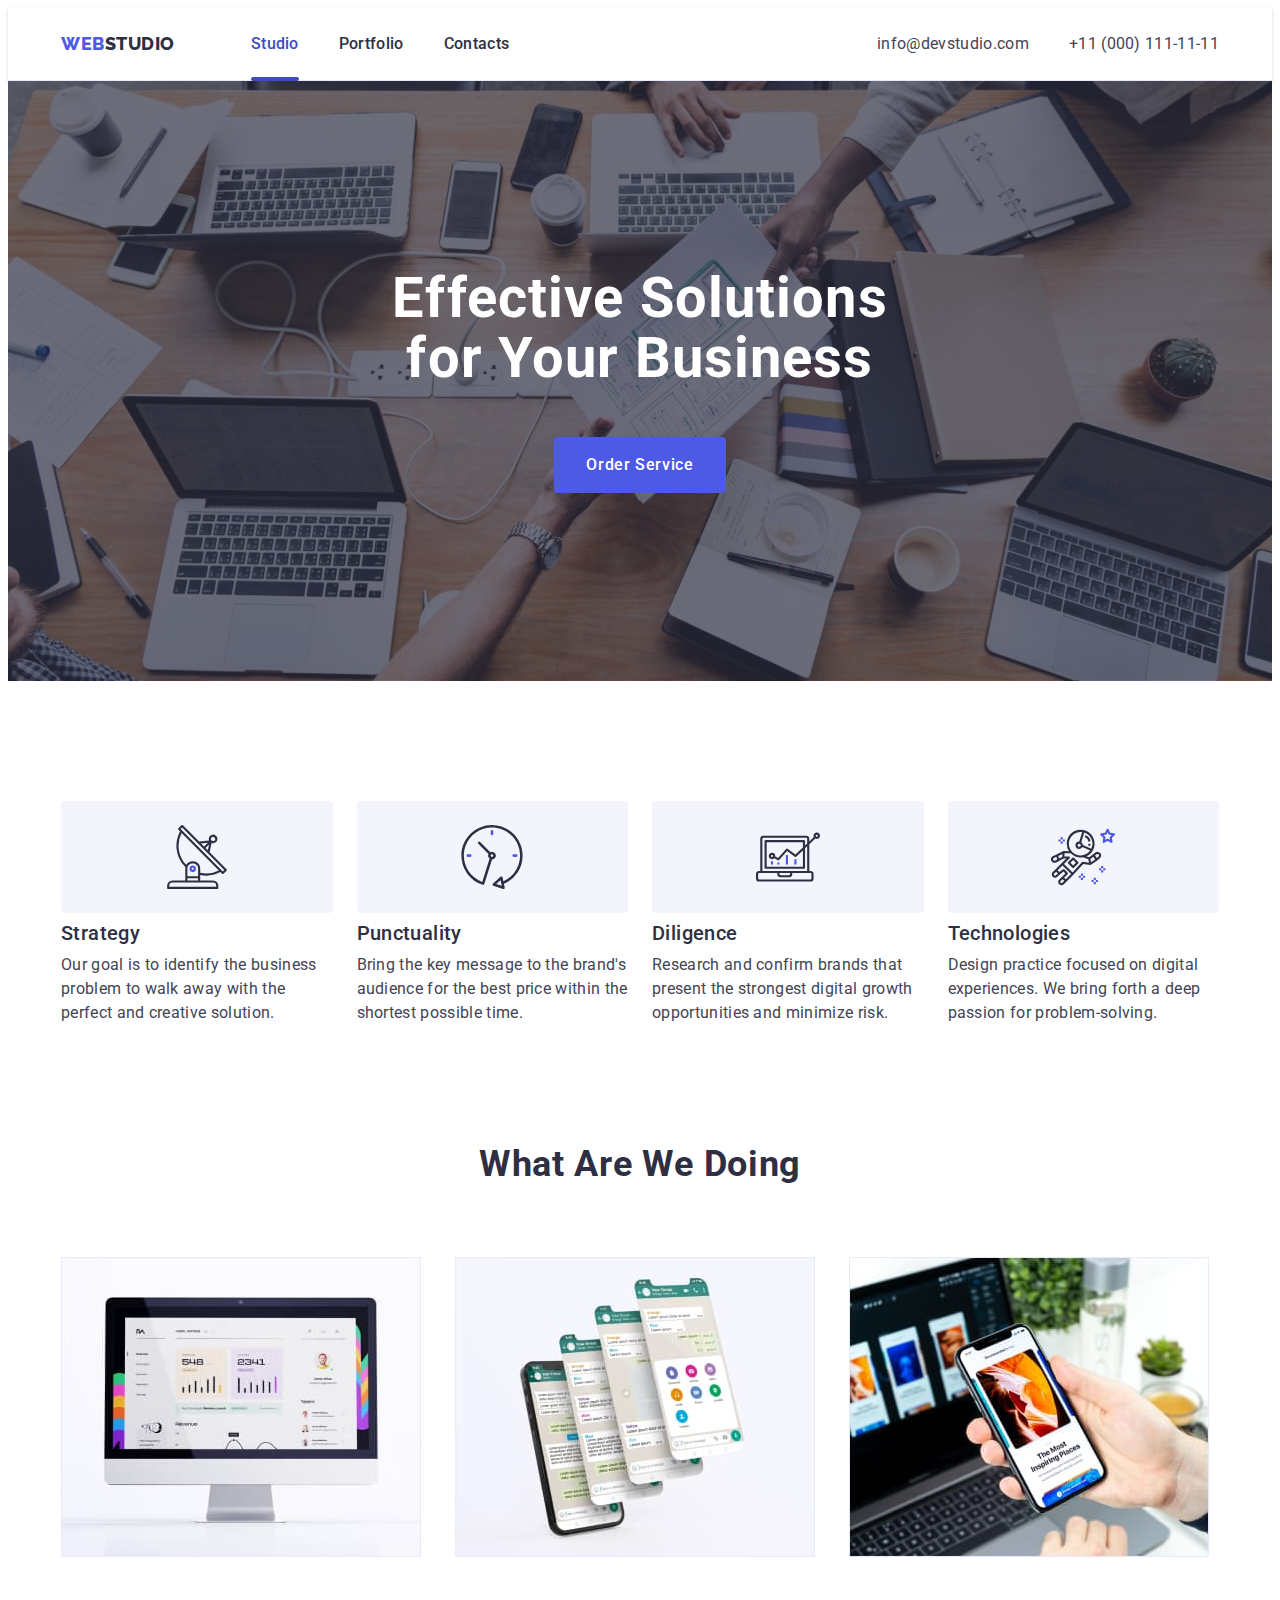
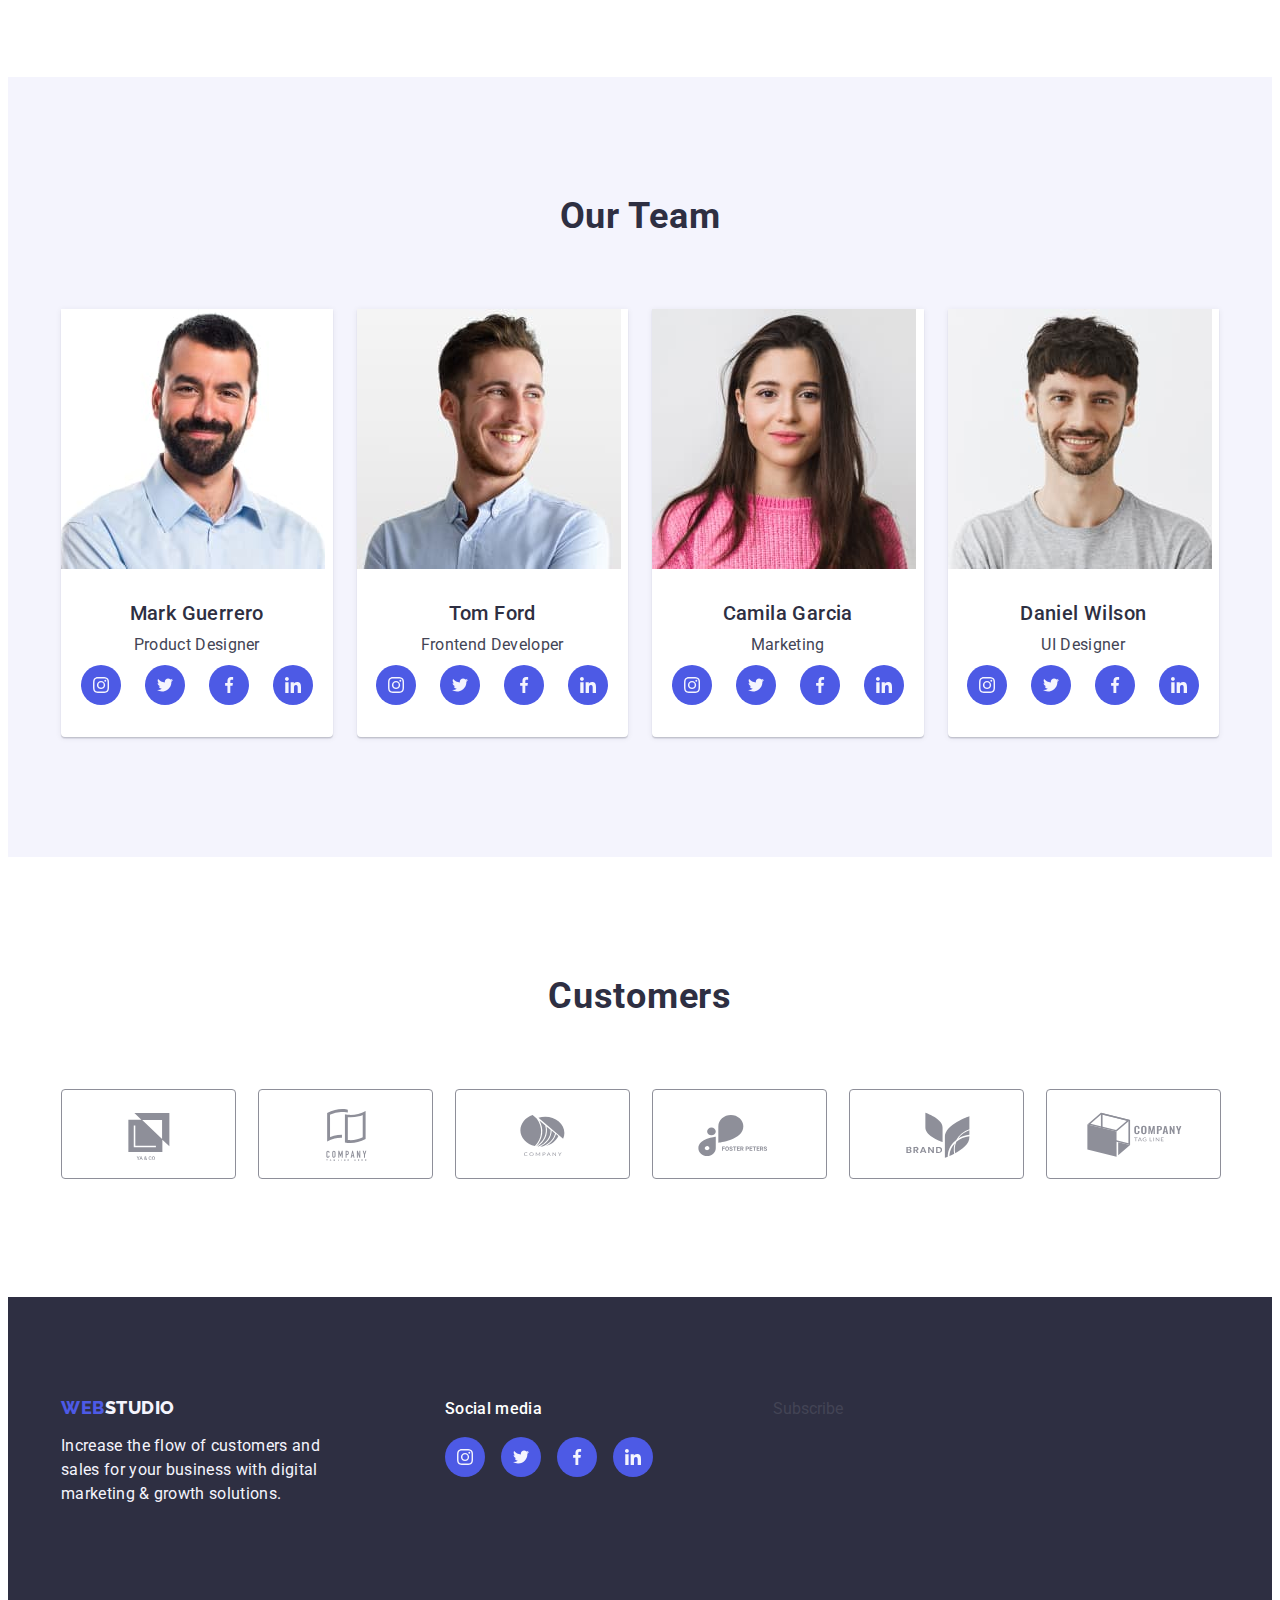
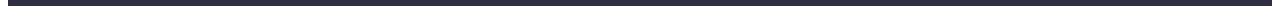
==== index.html @ 607061fa "change_modal" ====
<!DOCTYPE html>
<html lang="en">

<head>
    <meta charset="UTF-8" />
    <meta http-equiv="X-UA-Compatible" content="IE=edge" />
    <meta name="viewport" content="width=device-width, initial-scale=1.0" />
    <link rel="preconnect" href="https://fonts.googleapis.com" />
    <link rel="preconnect" href="https://fonts.gstatic.com" crossorigin />
    <link href="https://fonts.googleapis.com/css2?family=Raleway:wght@800&family=Roboto:wght@400;500;700&display=swap"
        rel="stylesheet" />

    <link rel="stylesheet" href="https://cdnjs.cloudflare.com/ajax/libs/modern-normalize/2.0.0/modern-normalize.min.css"
        integrity="sha512-4xo8blKMVCiXpTaLzQSLSw3KFOVPWhm/TRtuPVc4WG6kUgjH6J03IBuG7JZPkcWMxJ5huwaBpOpnwYElP/m6wg=="
        crossorigin="anonymous" referrerpolicy="no-referrer" />
    <link rel="stylesheet" href="./css/styles.css" />
    <title>WebStudio</title>
</head>

<body>
    <!--header-->
    <header class="header">
        <div class="container container-head">
            <nav class="container-nav">
                <a class="link logo_header " href="./index.html">Web<span class="logo-span">Studio</span></a>
                <ul class="list menu_header">
                    <li><a class="header-nav link current" href="./index.html">Studio</a></li>
                    <li>
                        <a class="header-nav link" href="./portfolio.html">Portfolio</a>
                    </li>
                    <li><a class="header-nav link" href="">Contacts</a></li>
                </ul>
            </nav>
            <address class="header-address">
                <ul class="list address-list">
                    <li>
                        <a class="header-address-link link" href="mailto:info@devstudio.com">info@devstudio.com
                        </a>
                    </li>
                    <li>
                        <a class="header-address-link link" href="tel:+110001111111">+11 (000) 111-11-11</a>
                    </li>
                </ul>
            </address>
        </div>
    </header>
    <main>
        <!--section1-->

        <section class="main">
            <div class="container">
                <h1 class="main-headline">
                    Effective Solutions for Your Business
                </h1>
                <button type="button" class="main-button" data-modal-open="">Order Service</button>
            </div>
        </section>
        <!--section2-->
        <section class="container-main">
            <div class="container">
                <h2 class="visually-hidden">Advantages</h2>
                <ul class="list">
                    <li class="main-item">
                        <div class="div_advantages">
                            <svg class="icon_advantages" width="64" height="64">
                                <use href="./images/icons.svg#icon-antenna"></use>
                            </svg>
                        </div>
                        <h3 class="main-name">Strategy</h3>
                        <p class="main-text">
                            Our goal is to identify the business problem to walk away with
                            the perfect and creative solution.
                        </p>

                    </li>
                    <li class="main-item">
                        <div class="div_advantages">
                            <svg class="icon_advantages" width="64" height="64">
                                <use href="./images/icons.svg#icon-clock"></use>
                            </svg>
                        </div>
                        <h3 class="main-name">Punctuality</h3>
                        <p class="main-text">
                            Bring the key message to the brand's audience for the best price
                            within the shortest possible time.
                        </p>

                    </li>
                    <li class="main-item">
                        <div class="div_advantages">
                            <svg class="icon_advantages" width="64" height="64">
                                <use href="./images/icons.svg#icon-diagram"></use>
                            </svg>
                        </div>
                        <h3 class="main-name">Diligence</h3>
                        <p class="main-text">
                            Research and confirm brands that present the strongest digital
                            growth opportunities and minimize risk.
                        </p>

                    </li>
                    <li class="main-item">
                        <div class="div_advantages">
                            <svg class="icon_advantages" width="64" height="64">
                                <use href="./images/icons.svg#icon-astronaut"></use>
                            </svg>
                        </div>
                        <h3 class="main-name">Technologies</h3>
                        <p class="main-text">
                            Design practice focused on digital experiences. We bring forth a
                            deep passion for problem-solving.
                        </p>

                    </li>
                </ul>
            </div>
        </section>
        <!--section3-->
        <section class="section-doing">
            <div class="container">
                <h2 class="section_name">What are we doing</h2>
                <ul class="list">
                    <li class="list-img">
                        <img src="./images/doing1.jpg" alt="monitor" width="360" />
                    </li>
                    <li class="list-img">
                        <img src="./images/doing2.jpg" alt="mobile" width="360" />
                    </li>
                    <li class="list-img">
                        <img src="./images/doing3.jpg" alt="mobilepc" width="360" />
                    </li>
                </ul>
            </div>
        </section>
        <!--section4-->
        <section class="our_team">
            <div class="container">
                <h2 class="section_name">Our Team</h2>

                <ul class="list">
                    <li class="our_team_card">
                        <img src="./images/our_team1.jpg" alt="product designer" width="264" />
                        <div class="our_team_soc">
                            <h3 class="our_team_name">Mark Guerrero</h3>
                            <p class="our_team_profession">Product Designer</p>
                            <ul class="list_soc">
                                <li class="li_soc">
                                    <a class="soc_a" href="">
                                        <svg class="icon_social" width="16" height="16">
                                            <use href="./images/icons.svg#icon-instagram"></use>
                                        </svg>
                                    </a>
                                </li>
                                <li class="li_soc">
                                    <a class="soc_a" href="">
                                        <svg class="icon_social" width="16" height="16">
                                            <use href="./images/icons.svg#icon-twitter"></use>
                                        </svg>
                                    </a>
                                </li>
                                <li class="li_soc">
                                    <a class="soc_a" href="">
                                        <svg class="icon_social" width="16" height="16">
                                            <use href="./images/icons.svg#icon-facebook"></use>
                                        </svg>
                                    </a>
                                </li>
                                <li class="li_soc">
                                    <a class="soc_a" href="">
                                        <svg class="icon_social" width="16" height="16">
                                            <use href="./images/icons.svg#icon-linkedin"></use>
                                        </svg>
                                    </a>
                                </li>
                            </ul>
                        </div>
                    </li>
                    <li class="our_team_card">
                        <img src="./images/our_team2.jpg" alt="frontend developer" width="264" />
                        <div class="our_team_soc">
                            <h3 class="our_team_name">Tom Ford</h3>
                            <p class="our_team_profession">Frontend Developer</p>
                            <ul class="list_soc">
                                <li class="li_soc">
                                    <a class="soc_a" href="">
                                        <svg class="icon_social" width="16" height="16">
                                            <use href="./images/icons.svg#icon-instagram"></use>
                                        </svg>
                                    </a>
                                </li>
                                <li class="li_soc">
                                    <a class="soc_a" href="">
                                        <svg class="icon_social" width="16" height="16">
                                            <use href="./images/icons.svg#icon-twitter"></use>
                                        </svg>
                                    </a>
                                </li>
                                <li class="li_soc">
                                    <a class="soc_a" href="">
                                        <svg class="icon_social" width="16" height="16">
                                            <use href="./images/icons.svg#icon-facebook"></use>
                                        </svg>
                                    </a>
                                </li>
                                <li class="li_soc">
                                    <a class="soc_a" href="">
                                        <svg class="icon_social" width="16" height="16">
                                            <use href="./images/icons.svg#icon-linkedin"></use>
                                        </svg>
                                    </a>
                                </li>
                            </ul>

                        </div>
                    </li>
                    <li class="our_team_card">
                        <img src="./images/our_team3.jpg" alt="marketing" width="264" />
                        <div class="our_team_soc">
                            <h3 class="our_team_name">Camila Garcia</h3>
                            <p class="our_team_profession">Marketing</p>
                            <ul class="list_soc">
                                <li class="li_soc">
                                    <a class="soc_a" href="">
                                        <svg class="icon_social" width="16" height="16">
                                            <use href="./images/icons.svg#icon-instagram"></use>
                                        </svg>
                                    </a>
                                </li>
                                <li class="li_soc">
                                    <a class="soc_a" href="">
                                        <svg class="icon_social" width="16" height="16">
                                            <use href="./images/icons.svg#icon-twitter"></use>
                                        </svg>
                                    </a>
                                </li>
                                <li class="li_soc">
                                    <a class="soc_a" href="">
                                        <svg class="icon_social" width="16" height="16">
                                            <use href="./images/icons.svg#icon-facebook"></use>
                                        </svg>
                                    </a>
                                </li>
                                <li class="li_soc">
                                    <a class="soc_a" href="">
                                        <svg class="icon_social" width="16" height="16">
                                            <use href="./images/icons.svg#icon-linkedin"></use>
                                        </svg>
                                    </a>
                                </li>
                            </ul>

                        </div>
                    </li>
                    <li class="our_team_card">
                        <img src="./images/our_team4.jpg" alt="designer" width="264" />
                        <div class="our_team_soc">
                            <h3 class="our_team_name">Daniel Wilson</h3>
                            <p class="our_team_profession">UI Designer</p>
                            <ul class="list_soc">
                                <li class="li_soc">
                                    <a class="soc_a" href="">
                                        <svg class="icon_social" width="16" height="16">
                                            <use href="./images/icons.svg#icon-instagram"></use>
                                        </svg>
                                    </a>
                                </li>
                                <li class="li_soc">
                                    <a class="soc_a" href="">
                                        <svg class="icon_social" width="16" height="16">
                                            <use href="./images/icons.svg#icon-twitter"></use>
                                        </svg>
                                    </a>
                                </li>
                                <li class="li_soc">
                                    <a class="soc_a" href="">
                                        <svg class="icon_social" width="16" height="16">
                                            <use href="./images/icons.svg#icon-facebook"></use>
                                        </svg>
                                    </a>
                                </li>
                                <li class="li_soc">
                                    <a class="soc_a" href="">
                                        <svg class="icon_social" width="16" height="16">
                                            <use href="./images/icons.svg#icon-linkedin"></use>
                                        </svg>
                                    </a>
                                </li>
                            </ul>
                        </div>
                    </li>
                </ul>



            </div>
        </section>
        <!--section5-->
        <section class="section_customer">
            <div class="container">
                <h2 class="section_name">Customers</h2>
                <ul class="list">
                    <li class="list_img_customers">
                        <a class="list-img-customersa" href="">
                            <svg class="icon_customer" width="104" height="56">
                                <use href="./images/icons.svg#icon-logo1"></use>
                            </svg>
                        </a>
                    </li>
                    <li class="list_img_customers">
                        <a class="list-img-customersa" href="">
                            <svg class="icon_customer" width="104" height="56">
                                <use href="./images/icons.svg#icon-logo2"></use>
                            </svg>
                        </a>
                    </li>

                    <li class="list_img_customers">
                        <a class="list-img-customersa" href="">
                            <svg class="icon_customer" width="104" height="56">
                                <use href="./images/icons.svg#icon-logo3"></use>
                            </svg>
                        </a>
                    </li>
                    <li class="list_img_customers">
                        <a class="list-img-customersa" href="">
                            <svg class="icon_customer" width="104" height="56">
                                <use href="./images/icons.svg#icon-logo4"></use>
                            </svg>
                        </a>
                    </li>
                    <li class="list_img_customers">
                        <a class="list-img-customersa" href="">
                            <svg class="icon_customer" width="104" height="56">
                                <use href="./images/icons.svg#icon-logo5"></use>
                            </svg>
                        </a>
                    </li>
                    <li class="list_img_customers">
                        <a class="list-img-customersa" href="">
                            <svg class="icon_customer" width="104" height="56">
                                <use href="./images/icons.svg#icon-logo6"></use>
                            </svg>
                        </a>
                    </li>
                </ul>
            </div>
        </section>

    </main>
    <!--footer-->
    <footer class="footer-section list_footer">
        <div class="footer-container container">
            <div class="footer_div">
                <a class="logo link" href="./index.html">Web<span class="logo-footer">Studio</span></a>
                <p class="footer-text">
                    Increase the flow of customers and sales for your business with digital
                    marketing & growth solutions.
                </p>
            </div>
            <div class="icon_list_footer">
                <p class="icon_list_text">Social media</p>
                <ul class="icon_lists">
                    <li class="icon_li_footer">
                        <a class="icon_a" href="" target="_blank">
                            <svg class="icon_social" width="24" height="24">
                                <use href="./images/icons.svg#icon-instagram"></use>
                            </svg>
                        </a>
                    </li>
                    <li class="icon_li_footer">
                        <a class="icon_a" href="" target="_blank">
                            <svg class="icon_social" width="24" height="24">
                                <use href="./images/icons.svg#icon-twitter"></use>
                            </svg>
                        </a>
                    </li>
                    <li class="icon_li_footer">
                        <a class="icon_a" href="" target="_blank">
                            <svg class="icon_social" width="24" height="24">
                                <use href="./images/icons.svg#icon-facebook"></use>
                            </svg>
                        </a>
                    </li>
                    <li class="icon_li_footer">
                        <a class="icon_a" href="" target="_blank">
                            <svg class="icon_social" width="24" height="24">
                                <use href="./images/icons.svg#icon-linkedin"></use>
                            </svg>
                        </a>
                    </li>
                </ul>
            </div>
            <div>
                <p>Subscribe</p>
            </div>
        </div>
    </footer>
    <div class="backdrop is-hidden" data-modal>
        <div class="modal">
            <button type="button" class="modal-btn" data-modal-close>
                <svg class="modal_christ" width="8" height="8">
                    <use href="./images/icons.svg#icon-vector"></use>
                </svg>
            </button>
            <p class="modal_p">Leave your contacts and we will call you back</p>
            <form>
                <div class="input-div">
                    <label for="user-name" class="label_name">Name</label>
                    <div class="input-div-icon">
                        <input type="text" class="modal_icon" name="user-name" id="user-name" />
                        <svg class="modal-svg" width="18" height="24">
                            <use href="./images/icons.svg#icon-Vector-1"></use>
                        </svg>
                    </div>
                </div>
                <div class="input-div">
                    <label for="phone" class="label_name">Phone</label>
                    <div class="input-div-icon">
                        <input type="text" class="modal_icon" name="phone" id="phone" />
                        <svg class="modal-svg" width="18" height="24">
                            <use href="./images/icons.svg#icon-Vector-2"></use>
                        </svg>
                    </div>
                </div>
                <div class="input-div">
                    <label for="mailto" class="label_name">Email</label>
                    <div class="input-div-icon">
                        <input type="text" class="modal_icon" name="email" id="mailto" />
                        <svg class="modal-svg" width="18" height="24">
                            <use href="./images/icons.svg#icon-Vector-3"></use>
                        </svg>
                    </div>
                </div>
                <div class="input-div-textarea">
                    <label for="user-comment" class="label_name">Comment</label>
                    <div class="input-div">

                        <textarea class="modal_text" name="user-comment" id="user-comment" cols="360" rows="120"
                            placeholder="Text input"></textarea>
                    </div>
                </div>
                <div class="checkbox-div">
                    <input type="checkbox" name="user-privacy" id="user-privacy" value="true"
                        class="input-check visually-hidden">
                    <label for="user-privacy" class="check-text"><span class="span">
                            <svg class="" width="10" height="8">
                                <use href="./images/icons.svg#icon-check"></use>
                            </svg>
                        </span> I accept the terms and conditions of the <a href="" class="labelspan">Privacy
                            Policy</a></label>
                </div>
                <button type="submit" class="modal-buttom" data-modal-open="">Send</button>
            </form>
        </div>
    </div>

    <script src="./js/modal.js"></script>
</body>

</html>
---- css/styles.css ----
:root {
  --main-color: #ffffff;
  --text-color: #434455;
  --primary-brand: #4d5ae5;
  --pressed-state: #404bbf;
  --dark: rgba(46, 47, 66, 1);
  --success: #31d0aa;
  --subtle-text: #8e8f99;
  --accent: #e7e9fc;
  --light: #f4f4fd;
  --hero-background: rgba(46, 47, 66, 0.7);
  --modal-background: #fcfcfc;
  --modal-overlay: rgba(46, 47, 66, 0.4);
}

h1,
h2,
h3,
h4,
h5,
h6,
p {
  margin-top: 0;
  margin-bottom: 0;
}

ul,
ol {
  margin-top: 0;
  margin-bottom: 0;
  padding-left: 0;
}

img {
  display: block;
  max-width: 100%;
  height: auto;
}

body {
  font-family: "Roboto", sans-serif;
  color: var(--text-color);
  background-color: var(--main-color);
}

.container {
  max-width: 1158px;
  width: 100%;
  margin: 0 auto;
  padding: 0 15px;
}

.header {
  box-sizing: border-box;
  border-bottom: 1px solid var(--accent);
  box-shadow: 0px 2px 1px rgba(46, 47, 66, 0.08),
    0px 1px 1px rgba(46, 47, 66, 0.16), 0px 1px 6px rgba(46, 47, 66, 0.08);
}

.list {
  list-style: none;
  display: flex;
  gap: 24px;
}

.link {
  text-decoration: none;
  display: inline-block;
}

.header-nav {
  color: var(--dark);
  font-weight: 500;
  font-size: 16px;
  line-height: 1.5;
  letter-spacing: 0.02em;
  padding: 24px 0;
  position: relative;
  transition: color 250ms cubic-bezier(0.4, 0, 0.2, 1);
}

.current {
  color: #404bbf;
  position: relative;
}

.logo_header {
  color: var(--primary-brand);
  font-family: "Raleway", sans-serif;
  font-weight: 800;
  font-size: 18px;
  line-height: 1.17;
  letter-spacing: 0.03em;
  text-transform: uppercase;
  margin-right: 76px;
}

.logo-span {
  color: var(--dark);
}

.menu_header {
  gap: 40px;
}

.header-nav:hover {
  color: var(--pressed-state);
}

.header-nav:focus {
  color: var(--pressed-state);
}

.current::after {
  content: "";
  position: absolute;
  left: 0;
  bottom: -1px;
  height: 4px;
  display: block;
  width: 100%;
  background-color: var(--pressed-state);
  border-radius: 2px;
}

.header-address {
  font-style: normal;
  margin-left: auto;
  align-items: center;
}

.container-nav {
  display: flex;
  align-items: center;
  position: relative;
}

.container-head {
  display: flex;
}

.address-list {
  display: flex;
  gap: 40px;
}

.header-address-link {
  color: var(--text-color);
  font-size: 16px;
  line-height: 1.5;
  letter-spacing: 0.02em;
  display: block;
  padding: 24px 0;
  transition: color 250ms cubic-bezier(0.4, 0, 0.2, 1);
}

.header-address-link:focus {
  color: var(--pressed-state);
}

.header-address-link:hover {
  color: var(--pressed-state);
}

.main {
  background: var(--dark);
  padding: 188px 0;
  box-shadow: blur;
  margin-right: auto;
  margin-left: auto;
  background-image: linear-gradient(
      var(--hero-background),
      var(--hero-background)
    ),
    url(../images/hero_people_office.jpg);
  background-repeat: no-repeat;
  background-position: center;
  background-size: cover;
  max-width: 1440px;
  width: 100%;
}

.container-main {
  padding-top: 120px;
  padding-bottom: 120px;
}

.main-headline {
  color: var(--main-color);
  font-size: 56px;
  line-height: 60px;
  line-height: 1.07;
  text-align: center;
  letter-spacing: 0.02em;
  margin: 0 auto;
  max-width: 496px;
  margin-bottom: 48px;
}

.main-button {
  font-family: "Roboto", sans-serif;
  font-weight: 500;
  font-size: 16px;
  line-height: 1.5;
  letter-spacing: 0.04em;
  color: var(--main-color);
  cursor: pointer;
  background: var(--primary-brand);
  display: block;
  padding: 16px 32px;
  min-width: 169px;
  height: 56px;
  margin: 0 auto;
  border: none;
  border-radius: 4px;
  transition: background-color 250ms cubic-bezier(0.4, 0, 0.2, 1);
}

.main-button:focus {
  background-color: var(--pressed-state);
}

.main-button:hover {
  background-color: var(--pressed-state);
}

.visually-hidden {
  position: absolute;
  width: 1px;
  height: 1px;
  margin: -1px;
  border: 0;
  padding: 0;
  white-space: nowrap;
  clip-path: inset(100%);
  clip: rect(0 0 0 0);
  overflow: hidden;
}

.main-item {
  width: calc((100% - 72px) / 4);
}

.div_advantages {
  display: flex;
  align-items: center;
  justify-content: center;
  height: 112px;
  background-color: #f4f4fd;
  border-radius: 4px;
  margin-bottom: 8px;
}

icon_advantages {
  display: flex;
  align-items: center;
  justify-content: center;
  height: 112px;
  width: 100%;
  background-color: #f4f4fd;
  border-radius: 4px;
  margin-bottom: 8px;
}

.main-name {
  font-weight: 500;
  font-size: 20px;
  line-height: 1.2;
  letter-spacing: 0.02em;
  color: var(--dark);
  margin-bottom: 8px;
}

.main-text {
  font-size: 16px;
  line-height: 1.5;
  letter-spacing: 0.02em;
}

.section-doing {
  padding-top: 0px;
  padding-bottom: 120px;
}

.section_name {
  font-size: 36px;
  line-height: 1.11;
  letter-spacing: 0.02em;
  text-align: center;
  text-transform: capitalize;
  text-align: center;
  color: var(--dark);
  margin-bottom: 72px;
}

.list-img {
  width: calc((100% - 48px) / 3);
}

.icon_list {
  margin-top: 8px;
  display: flex;
  gap: 24px;
  padding: 32px 0;
  justify-content: center;
}

.div_team {
  padding: 32px 0;
}

.icon_li_footer {
  width: 40px;
  height: 40px;
}

.our_team {
  background: var(--light);
  padding: 120px 0;
}

.our_team_card {
  background: var(--main-color);
  border-radius: 0px 0px 4px 4px;
  width: calc((100% - 72px) / 4);
  box-shadow: 0px 1px 6px rgba(46, 47, 66, 0.08),
    0px 1px 1px rgba(46, 47, 66, 0.16), 0px 2px 1px rgba(46, 47, 66, 0.08);
}

.our_team_soc {
  padding: 32px 0;
}

.our_team_text {
  padding: 32px 16px;
}
.our_team_name {
  font-weight: 500;
  font-size: 20px;
  line-height: 1.2;
  letter-spacing: 0.02em;
  color: var(--dark);
  text-align: center;
  margin-bottom: 8px;
}

.our_team_profession {
  font-size: 16px;
  line-height: 1.5;
  letter-spacing: 0.02em;
  text-align: center;
  margin-bottom: 8px;
}

.list_soc {
  display: flex;

  justify-content: center;
  gap: 24px;
  list-style-type: none;
}

.li_soc {
  width: 40px;
  height: 40px;
}

.soc_a {
  width: 100%;
  height: 100%;
  background-color: var(--primary-brand);
  border-radius: 50%;
  display: flex;
  align-items: center;
  justify-content: center;
  transition: background-color 250ms cubic-bezier(0.4, 0, 0.2, 1);
}

.soc_a:hover {
  background-color: #404bbf;
}

.soc_a:focus {
  background-color: #404bbf;
}

.icon_social {
  width: 16px;
  height: 16px;
  fill: #f4f4fd;
}

.section_customer {
  padding-top: 120px;
  padding-bottom: 120px;
}

.container_customers {
  max-width: 1158px;
  width: 100%;
  margin: 0 auto;
}

.footer-section {
  background-color: var(--dark);
  padding-top: 100px;
  padding-bottom: 100px;
}

.footer_div {
  margin-right: 120px;
}

.footer-container {
  display: flex;
  align-items: auto;
  align-items: baseline;
}

.footer-text {
  font-size: 16px;
  line-height: 1.5;
  letter-spacing: 0.02em;
  color: var(--light);
  max-width: 264px;
}

.icon_list_text {
  font-family: "Roboto";
  font-style: normal;
  font-weight: 500;
  font-size: 16px;
  line-height: 24px;
  letter-spacing: 0.02em;
  color: #ffffff;
  margin-bottom: 16px;
}

.icon_lists {
  margin-top: 16px;
  list-style: none;
  display: flex;
  gap: 16px;
}

.icon_li {
  width: 40px;
  height: 40px;
}

.icon_a {
  width: 100%;
  height: 100%;
  background-color: var(--primary-brand);
  border-radius: 50%;
  display: flex;
  align-items: center;
  justify-content: center;
  transition: background-color 250ms cubic-bezier(0.4, 0, 0.2, 1);
}

.icon_a:hover {
  background-color: #31d0aa;
}

.icon_a:focus {
  background-color: #31d0aa;
}

.list_footer {
  display: flexbox;
}

.icon_customers {
  border: #434455;
  border-radius: 4;
}

.icon_list_footer {
  box-sizing: border-box;
  margin-right: 120px;
}

.logo {
  color: var(--primary-brand);
  font-family: "Raleway", sans-serif;
  font-weight: 800;
  font-size: 18px;
  line-height: 1.17;
  letter-spacing: 0.03em;
  text-transform: uppercase;
  margin-bottom: 16px;
}

.logo-footer {
  color: var(--light);
}

.portfolio-menu {
  display: flex;
  margin: 0 auto;
  margin-bottom: 72px;
  justify-content: center;
}

.container-portfolio {
  padding: 96px 0 120px 0;
}

.portfolio-nav-button {
  font-family: "Roboto", sans-serif;
  background: var(--light);
  font-weight: 500;
  font-size: 16px;
  line-height: 1.5;
  cursor: pointer;
  letter-spacing: 0.04em;
  color: var(--primary-brand);
  border: 1px solid var(--accent);
  border-radius: 4px;
  justify-content: center;
  align-items: center;
  padding: 12px 24px;
  box-sizing: border-box;
  transition: color 250ms cubic-bezier(0.4, 0, 0.2, 1),
    background-color 250ms cubic-bezier(0.4, 0, 0.2, 1),
    border-color 250ms cubic-bezier(0.4, 0, 0.2, 1),
    box-shadow 250ms cubic-bezier(0.4, 0, 0.2, 1);
}

.portfolio-nav-button:hover {
  color: var(--main-color);
  background-color: var(--pressed-state);
  border: 1px solid transparent;
  box-shadow: 0px 3px 1px rgba(0, 0, 0, 0.1), 0px 2px 1px rgba(0, 0, 0, 0.08),
    0px 2px 2px rgba(0, 0, 0, 0.12);
}

.portfolio-nav-button:focus {
  color: var(--main-color);
  background-color: var(--pressed-state);
  border: 1px solid transparent;
  box-shadow: 0px 3px 1px rgba(0, 0, 0, 0.1), 0px 2px 1px rgba(0, 0, 0, 0.08),
    0px 2px 2px rgba(0, 0, 0, 0.12);
  transition: color 250ms cubic-bezier(0.4, 0, 0.2, 1),
    background-color 250ms cubic-bezier(0.4, 0, 0.2, 1),
    border-color 250ms cubic-bezier(0.4, 0, 0.2, 1),
    box-shadow 250ms cubic-bezier(0.4, 0, 0.2, 1);
}

.list-img {
  position: relative;
  overflow: hidden;
}

.port_link {
  text-decoration: none;
  display: inline-block;
  display: block;
  transition: box-shadow 250ms cubic-bezier(0.4, 0, 0.2, 1);
}

.port_link:hover {
  box-shadow: 0px 1px 6px rgba(46, 47, 66, 0.08),
    0px 1px 1px rgba(46, 47, 66, 0.16), 0px 2px 1px rgba(46, 47, 66, 0.08);
  transform: translateY(0%);
}

.port_link:focus {
  box-shadow: 0px 1px 6px rgba(46, 47, 66, 0.08),
    0px 1px 1px rgba(46, 47, 66, 0.16), 0px 2px 1px rgba(46, 47, 66, 0.08);
  transform: translateY(0%);
}

.img_sec {
  position: relative;
  overflow: hidden;
}

.img_p {
  position: absolute;
  top: 0;
  font-size: 16px;
  line-height: 1.5;
  letter-spacing: 0.02em;
  color: var(--light);
  padding: 40px 32px;
  background-color: #4d5ae5;
  height: 100%;
  width: 100%;
  transform: translateY(100%);
  transition: transform 250ms cubic-bezier(0.4, 0, 0.2, 1);
}

.port_link:hover .img_p,
.port_link:focus .img_p {
  transform: translateY(0%);
}

.list_img_customers {
  width: calc((100% - 120px) / 6);
  height: 88px;
  gap: 24px;
}

.list-img-customersa {
  width: 100%;
  height: 100%;
  border: 1px solid #8e8f99;
  border-radius: 4px;
  display: flex;
  align-items: center;
  justify-content: center;
  color: var(--subtle-text);
  transition: border-color 250ms cubic-bezier(0.4, 0, 0.2, 1),
    color 250ms cubic-bezier(0.4, 0, 0.2, 1);
}

.list-img-customersa:hover {
  border-color: #404bbf;
  color: #404bbf;
}

.list-img-customersa:focus {
  border-color: #404bbf;
  color: #404bbf;
}

.icon_customer {
  fill: currentColor;
}

.portfolio-content {
  display: flex;
  flex-wrap: wrap;
  gap: 48px 24px;
}

.portfolio_name {
  font-weight: 500;
  font-size: 20px;
  line-height: 1.2;
  letter-spacing: 0.02em;
  color: var(--dark);
  margin-bottom: 8px;
}

.portfolio_style {
  font-size: 16px;
  line-height: 1.5;
  letter-spacing: 0.02em;
  color: var(--text-color);
}

.portfolio-card-text {
  box-sizing: border-box;
  border: 1px solid var(--accent);
  border-top: none;
}

.footer-link {
  display: inline-block;
  margin-bottom: 16px;
  color: var(--primary-brand);
  font-family: "Raleway", sans-serif;
  font-weight: 800;
  font-size: 18px;
  line-height: 1.17;
  letter-spacing: 0.03em;
  text-transform: uppercase;
}

.text_location {
  padding: 32px 16px;
  border: 1px solid #e7e9fc;
  border-top: none;
}

.backdrop {
  position: fixed;
  top: 0;
  left: 0;

  width: 100%;
  height: 100%;
  background-color: rgba(46, 47, 66, 0.4);
  transition: opacity 250ms cubic-bezier(0.4, 0, 0.2, 1),
    visibility 250ms cubic-bezier(0.4, 0, 0.2, 1);
}

.is-hidden {
  opacity: 0;
  visibility: hidden;
  pointer-events: none;
}

.modal {
  padding: 72px 24px 24px 24px;
  position: absolute;
  top: 50%;
  left: 50%;
  transform: translate(-50%, -50%) scale(1);
  width: 408px;
  min-height: 584px;
  background: #fcfcfc;
  box-shadow: 0px 1px 1px rgba(0, 0, 0, 0.14), 0px 1px 3px rgba(0, 0, 0, 0.12),
    0px 2px 1px rgba(0, 0, 0, 0.2);
  border-radius: 4px;
  transition: transform 250ms cubic-bezier(0.4, 0, 0.2, 1);
}

.modal_p {
  font-weight: 500;
  font-size: 16px;
  line-height: 1.5;
  text-align: center;
  letter-spacing: 0.02em;
  color: #2e2f42;
  margin-bottom: 16px;
}

.input-div {
  margin-bottom: 8px;
}

.input-div-icon {
  position: relative;
}

.modal-svg {
  fill: #2e2f42;
  position: absolute;
  left: 16px;
  top: 50%;
  transform: translateY(-50%);
  transition: fill 250ms cubic-bezier(0.4, 0, 0.2, 1);
}

.label_name {
  font-size: 12px;
  line-height: 1.17;
  letter-spacing: 0.04em;
  color: #8e8f99;
  display: block;
  margin-bottom: 4px;
}

.modal_text {
  font-family: "Roboto";
  font-style: normal;
  width: 100%;
  height: 120px;
  font-size: 12px;
  line-height: 1.17;
  letter-spacing: 0.04em;
  color: rgba(46, 47, 66, 0.4);
  border: 1px solid rgba(46, 47, 66, 0.4);
  border-radius: 4px;
  background-color: transparent;
  outline: transparent;
  resize: none;
  transition: border-color 250ms cubic-bezier(0.4, 0, 0.2, 1);
  border-color: #4d5ae5;
  margin-bottom: 16px;
  padding-left: 16px;
  padding-top: 8px;
}

.modal_icon {
  font-family: "Roboto";
  width: 100%;
  height: 40px;
  border-radius: 4px;
  border: 1px solid rgba(46, 47, 66, 0.4);
  text-indent: 38px;
  background-color: transparent;
  padding-left: 38px;
  outline: transparent;
  transition: border-color 250ms cubic-bezier(0.4, 0, 0.2, 1);
}

.modal_icon:focus {
  border-color: #4d5ae5;
}

.modal_icon:hover {
  border-color: #4d5ae5;
}

.modal_icon:focus + .modal-svg {
  fill: #4d5ae5;
}

.modal_icon:hover + .modal-svg {
  fill: #4d5ae5;
}

.input-div-textarea {
  margin-bottom: 16px;
}

.checkbox-div {
  margin-top: 16px;
  margin-bottom: 24px;
  display: block;
}

.check-text {
  font-size: 12px;
  line-height: 1.17;
  letter-spacing: 0.04em;
  color: #8e8f99;
  display: flex;
  align-items: center;
}

.span {
  border: 1px solid rgba(46, 47, 66, 0.4);
  border-radius: 2px;
  transition: background-color 250ms cubic-bezier(0.4, 0, 0.2, 1),
    border 250ms cubic-bezier(0.4, 0, 0.2, 1),
    fill 250ms cubic-bezier(0.4, 0, 0.2, 1);
  display: inline-flex;
}

.input-check {
  height: 0;
}
.check-text span {
  width: 16px;
  height: 16px;
  border: 1px solid #8e8f99;
  border-radius: 2px;
  margin-right: 8px;
  display: flex;
  align-items: center;
  justify-content: center;
  fill: transparent;
}

.check-text a {
  color: #4d5ae5;
  text-decoration: underline;
}

.input-check:checked + .check-text span {
  background-color: #404bbf;
  border: none;
  fill: #f4f4fd;
}

.modal-btn {
  position: absolute;
  width: 24px;
  height: 24px;
  border: 1px solid #999999;
  top: 24px;
  right: 24px;
  border-radius: 50%;
  display: flex;
  align-items: center;
  justify-content: center;
  background-color: #e7e9fc;
  border: 1px solid rgba(0, 0, 0, 0.1);
  padding: 0;
  cursor: pointer;
  transition: background-color 250ms cubic-bezier(0.4, 0, 0.2, 1),
    border 250ms cubic-bezier(0.4, 0, 0.2, 1);
}

.modal-btn:hover {
  background-color: #404bbf;
  border: none;
  fill: #ffffff;
}

.modal-btn:focus {
  background-color: #404bbf;
  border: none;
  fill: #ffffff;
}

.modal_christ {
  transition: fill 250ms cubic-bezier(0.4, 0, 0.2, 1);
}

.modal-buttom {
  font-weight: 500;
  font-size: 16px;
  line-height: 1.5;
  letter-spacing: 0.04em;
  color: var(--main-color);
  cursor: pointer;
  background: var(--primary-brand);
  display: block;
  padding: 16px 32px;
  min-width: 169px;
  height: 56px;
  margin-left: 119px;
  margin-right: 120px;
  margin-bottom: 24px;
  border: none;
  border-radius: 4px;
  transition: background-color 250ms cubic-bezier(0.4, 0, 0.2, 1);
}

.modal-buttom:is(:focus, :hover) {
  background-color: var(--pressed-state);
}
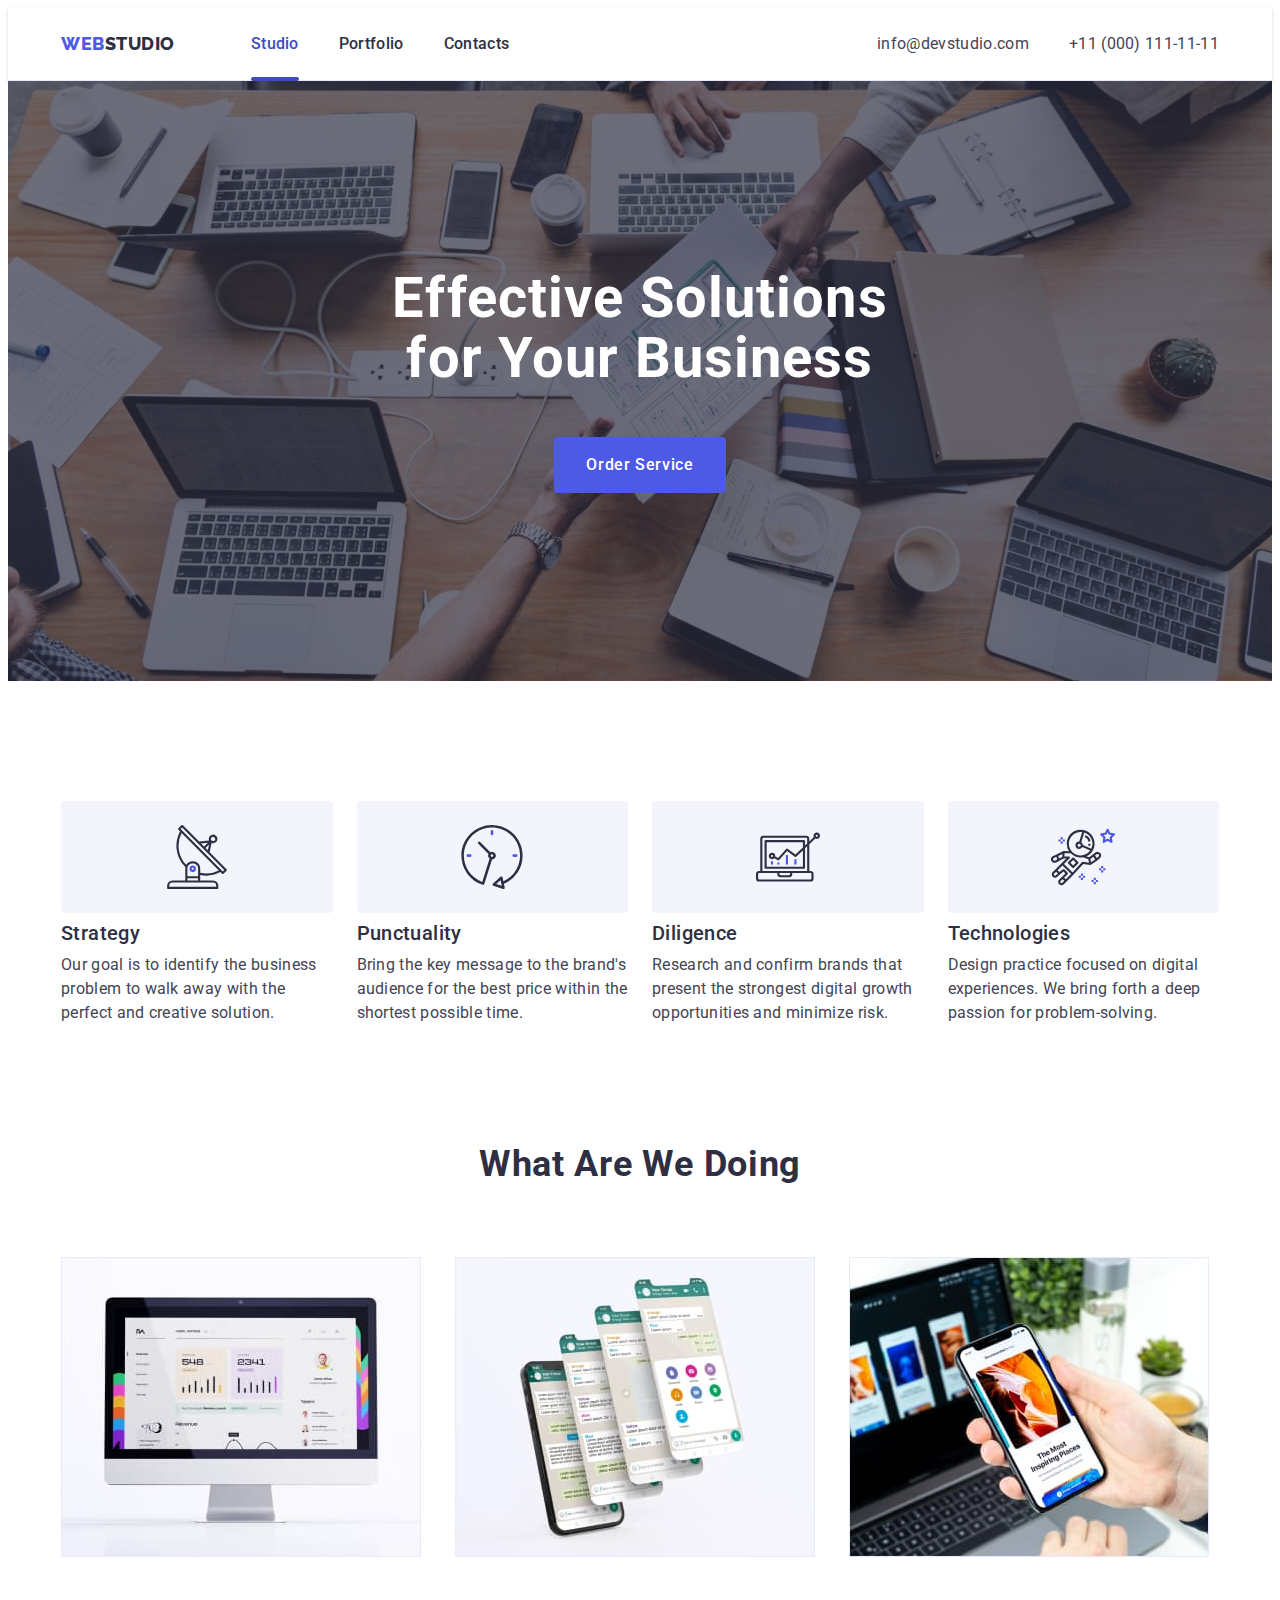
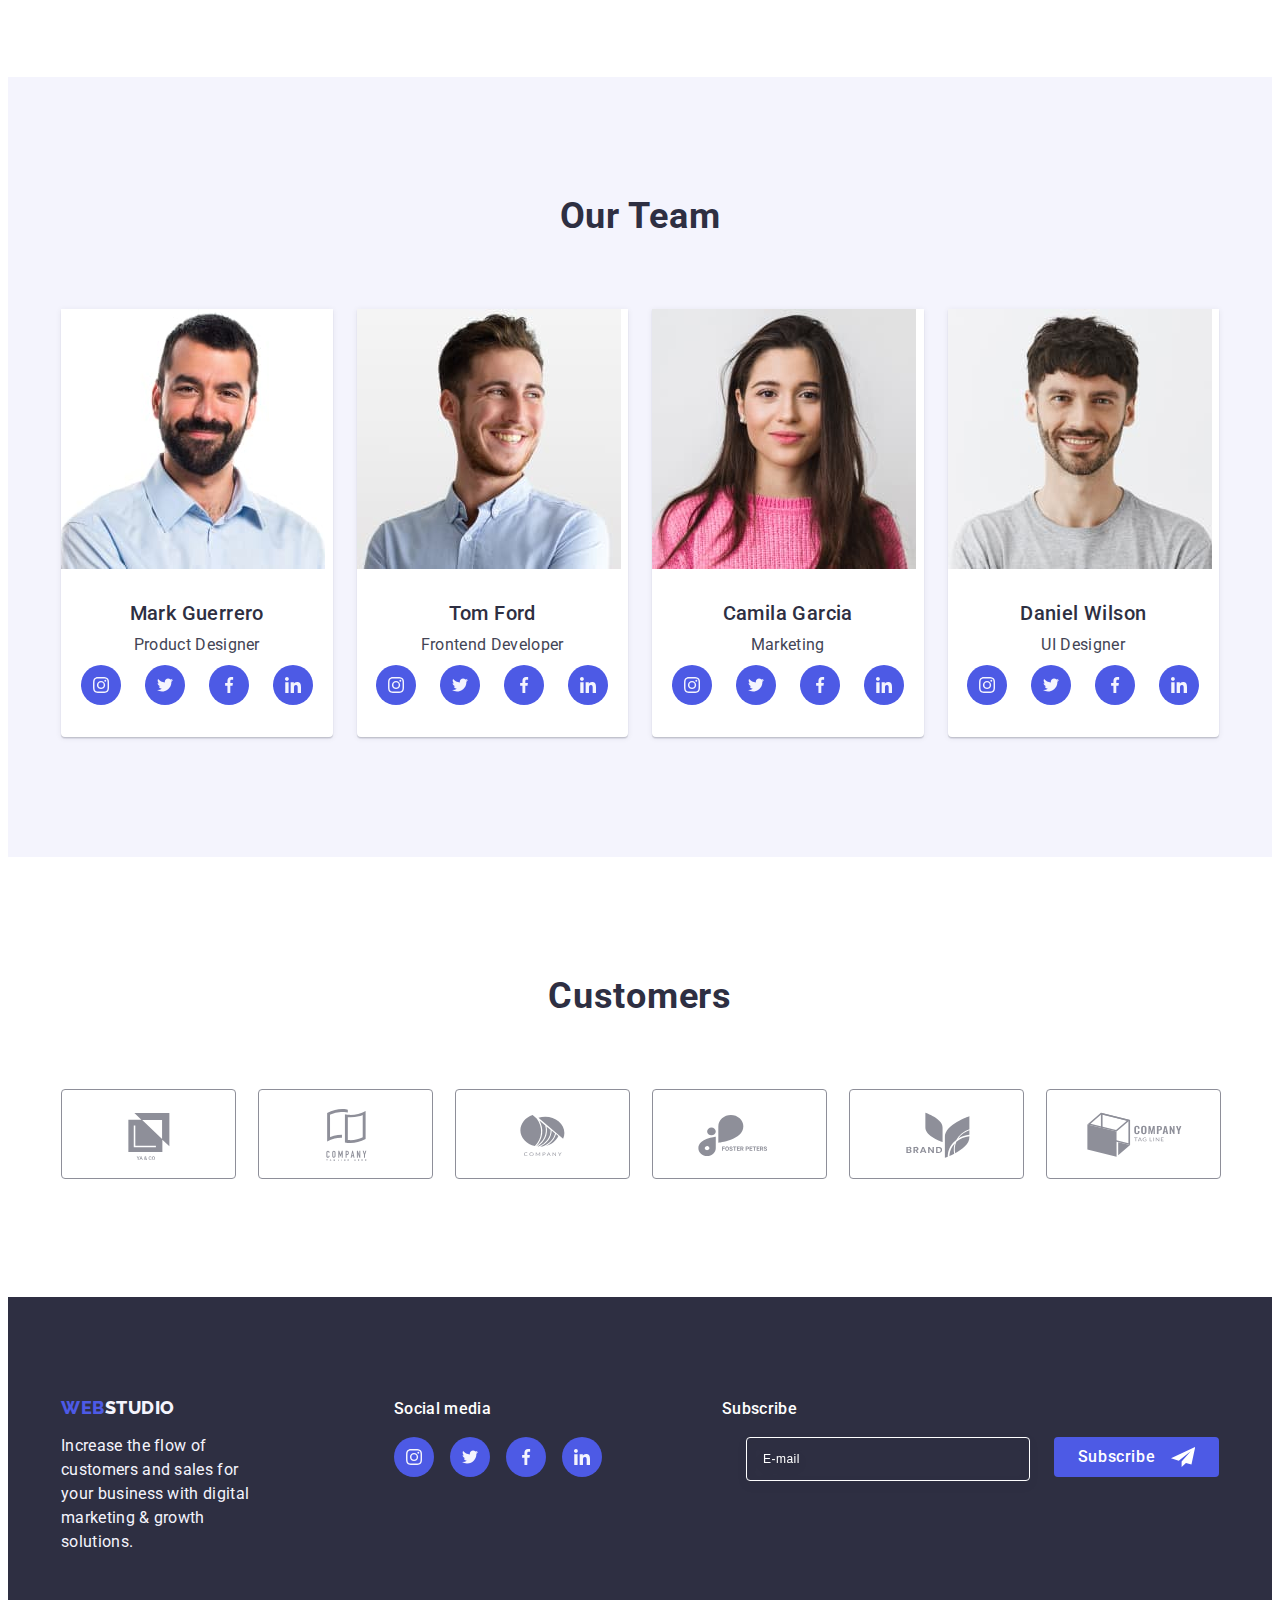
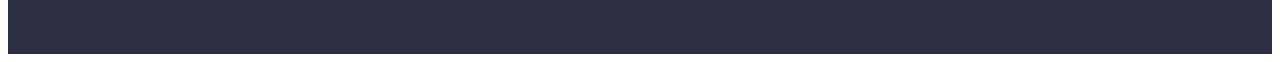
==== commit 2ff29816: "change-footer" ====
--- a/index.html
+++ b/index.html
@@ -390,8 +390,17 @@
                     </li>
                 </ul>
             </div>
-            <div>
-                <p>Subscribe</p>
+            <div class="footer-subscribe">
+                <p class="footer-subscribe-p">Subscribe</p>
+                <form action="" class="footer-form">
+                    <label for="" class="footer-label"></label>
+                    <input type="email" name="" class="footer-input" placeholder="E-mail">
+                    <button type="submit" class="footer-bottom">Subscribe
+                        <svg class="footer-bottom-icon" width="24" height="24">
+                            <use href="./images/icons.svg#icon-icon-send"></use>
+                        </svg>
+                </form>
+                </button>
             </div>
         </div>
     </footer>
@@ -433,20 +442,18 @@
                 </div>
                 <div class="input-div-textarea">
                     <label for="user-comment" class="label_name">Comment</label>
-                    <div class="input-div">
-
-                        <textarea class="modal_text" name="user-comment" id="user-comment" cols="360" rows="120"
-                            placeholder="Text input"></textarea>
-                    </div>
+                    <textarea class="modal_text" name="user-comment" id="user-comment" cols="360" rows="120"
+                        placeholder="Text input"></textarea>
+
                 </div>
                 <div class="checkbox-div">
                     <input type="checkbox" name="user-privacy" id="user-privacy" value="true"
                         class="input-check visually-hidden">
-                    <label for="user-privacy" class="check-text"><span class="span">
+                    <label for="user-privacy" class="check-text"> <span class="span">
                             <svg class="" width="10" height="8">
                                 <use href="./images/icons.svg#icon-check"></use>
                             </svg>
-                        </span> I accept the terms and conditions of the <a href="" class="labelspan">Privacy
+                        </span> I accept the terms and conditions of the <a href="" class="labelspan"> Privacy
                             Policy</a></label>
                 </div>
                 <button type="submit" class="modal-buttom" data-modal-open="">Send</button>
--- a/css/styles.css
+++ b/css/styles.css
@@ -694,6 +694,65 @@
   pointer-events: none;
 }
 
+.footer-subscribe {
+}
+
+.footer-subscribe-p {
+  margin-bottom: 16px;
+  font-weight: 500;
+  font-size: 16px;
+  line-height: 1.5;
+  letter-spacing: 0.02em;
+  color: #ffffff;
+}
+
+.footer-form {
+  display: flex;
+  gap: 24px;
+}
+
+.footer-input {
+  width: 264px;
+  height: 40px;
+  border: 1px solid #ffffff;
+  background-color: transparent;
+  font-size: 12px;
+  line-height: 1.5;
+  letter-spacing: 0.04em;
+  padding-left: 16px;
+  filter: drop-shadow(0px 4px 4px rgba(0, 0, 0, 0.15));
+  border-radius: 4px;
+  color: #ffffff;
+}
+
+.footer-input::placeholder {
+  color: #ffffff;
+}
+
+.footer-bottom {
+  min-width: 165px;
+  height: 40px;
+  display: flex;
+  justify-content: center;
+  align-items: center;
+  font-family: "Roboto", sans-serif;
+  font-size: 16px;
+  font-weight: 500;
+  line-height: 1.5;
+  letter-spacing: 0.04em;
+  color: #ffffff;
+  cursor: pointer;
+  background-color: #4d5ae5;
+  border: none;
+  border-radius: 4px;
+}
+
+.footer-bottom-icon {
+  margin-left: 16px;
+  fill: #ffffff;
+  padding: 24p;
+}
+
 .modal {
   padding: 72px 24px 24px 24px;
   position: absolute;
@@ -747,7 +806,6 @@
 
 .modal_text {
   font-family: "Roboto";
-  font-style: normal;
   width: 100%;
   height: 120px;
   font-size: 12px;
@@ -757,13 +815,10 @@
   border: 1px solid rgba(46, 47, 66, 0.4);
   border-radius: 4px;
   background-color: transparent;
+  padding: 8px 16px;
   outline: transparent;
   resize: none;
   transition: border-color 250ms cubic-bezier(0.4, 0, 0.2, 1);
-  border-color: #4d5ae5;
-  margin-bottom: 16px;
-  padding-left: 16px;
-  padding-top: 8px;
 }
 
 .modal_icon {
@@ -810,29 +865,33 @@
   line-height: 1.17;
   letter-spacing: 0.04em;
   color: #8e8f99;
-  display: flex;
   align-items: center;
 }
 
 .span {
+  width: 16px;
+  height: 16px;
   border: 1px solid rgba(46, 47, 66, 0.4);
   border-radius: 2px;
   transition: background-color 250ms cubic-bezier(0.4, 0, 0.2, 1),
     border 250ms cubic-bezier(0.4, 0, 0.2, 1),
     fill 250ms cubic-bezier(0.4, 0, 0.2, 1);
   display: inline-flex;
+  align-items: center;
+  justify-content: center;
+  fill: transparent;
 }
 
 .input-check {
   height: 0;
 }
-.check-text span {
+.check-text .span {
   width: 16px;
   height: 16px;
-  border: 1px solid #8e8f99;
+  border: 1px solid rgba(46, 47, 66, 0.4);
   border-radius: 2px;
   margin-right: 8px;
-  display: flex;
+  display: inline-flex;
   align-items: center;
   justify-content: center;
   fill: transparent;
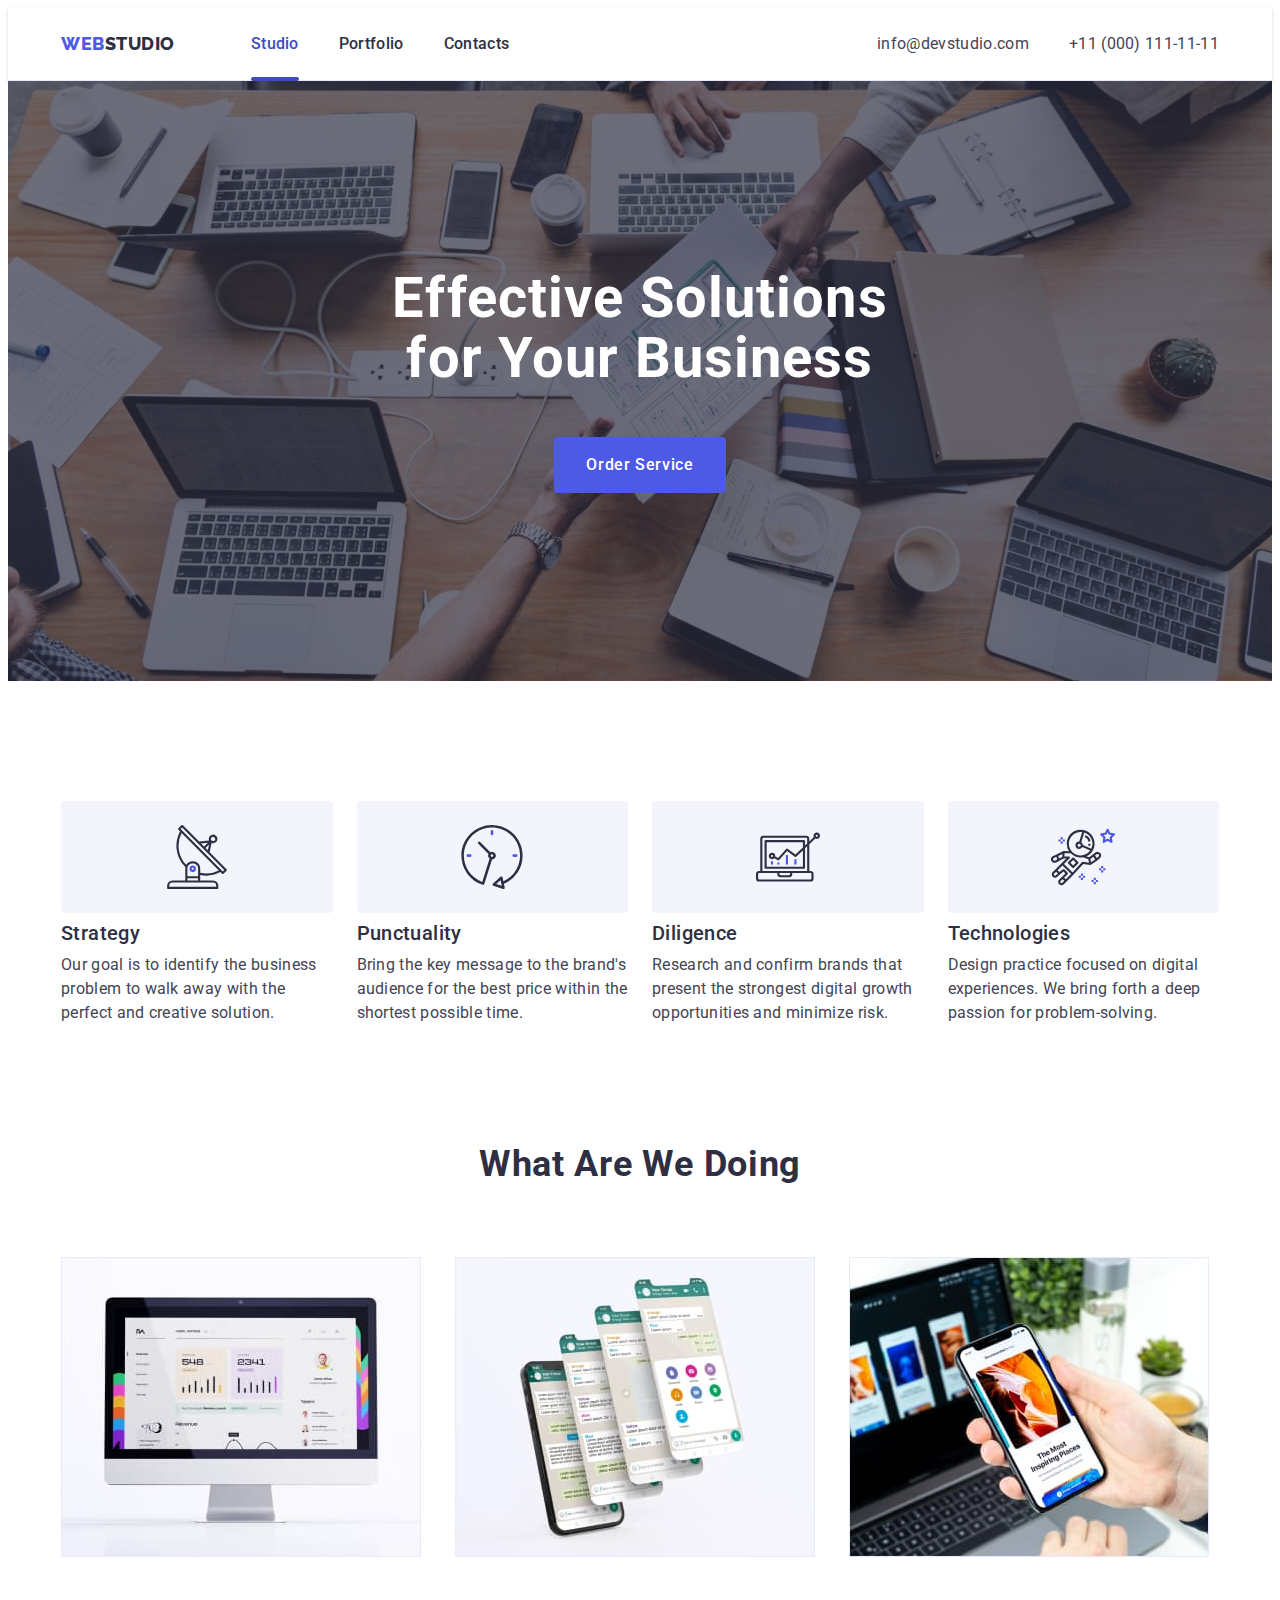
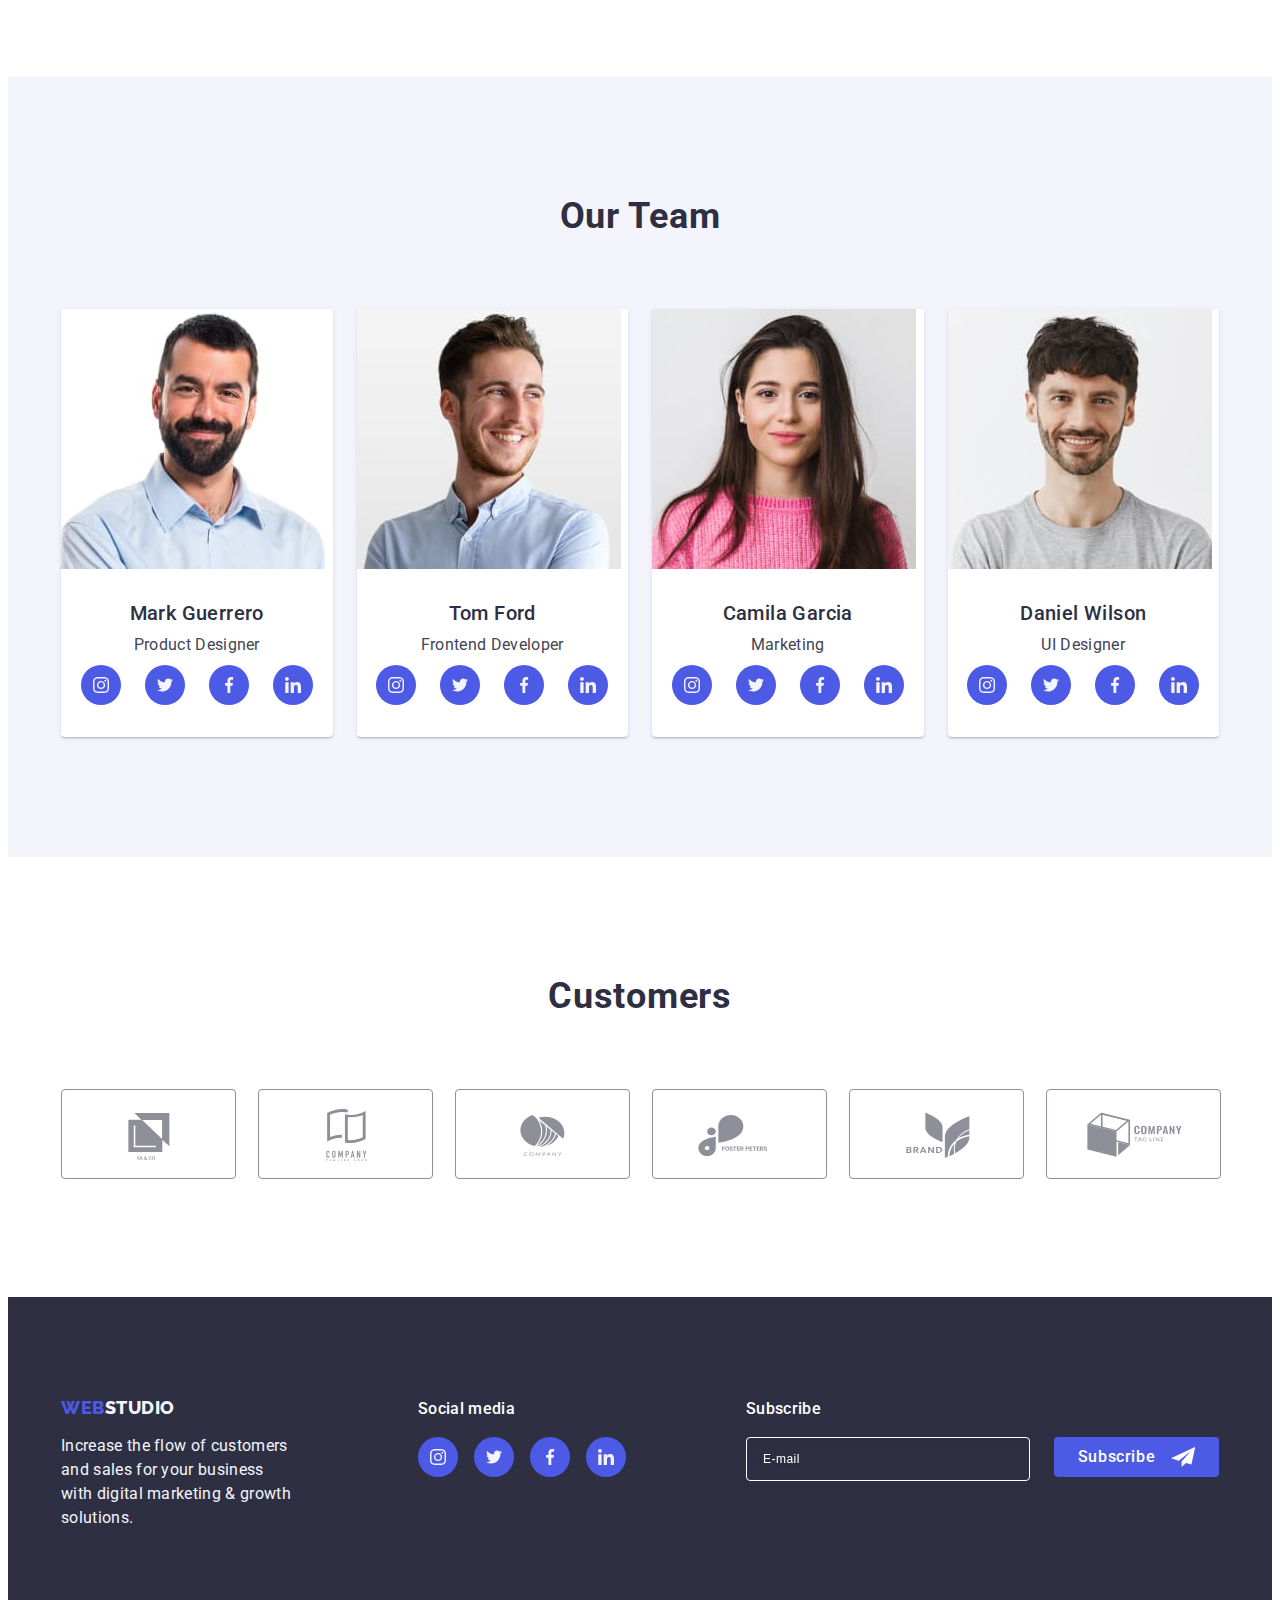
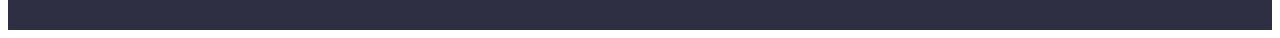
==== commit 1aecde1a: "change_footer" ====
--- a/index.html
+++ b/index.html
@@ -392,15 +392,16 @@
             </div>
             <div class="footer-subscribe">
                 <p class="footer-subscribe-p">Subscribe</p>
-                <form action="" class="footer-form">
-                    <label for="" class="footer-label"></label>
-                    <input type="email" name="" class="footer-input" placeholder="E-mail">
+                <form action="email" class="footer-form">
+                    <label class="footer-label">
+                        <input type="text" name="email" class="footer-input" placeholder="E-mail">
+                    </label>
                     <button type="submit" class="footer-bottom">Subscribe
                         <svg class="footer-bottom-icon" width="24" height="24">
                             <use href="./images/icons.svg#icon-icon-send"></use>
                         </svg>
+                    </button>
                 </form>
-                </button>
             </div>
         </div>
     </footer>
--- a/css/styles.css
+++ b/css/styles.css
@@ -821,6 +821,10 @@
   transition: border-color 250ms cubic-bezier(0.4, 0, 0.2, 1);
 }
 
+.modal_text:focus {
+  border-color: #4d5ae5;
+}
+
 .modal_icon {
   font-family: "Roboto";
   width: 100%;
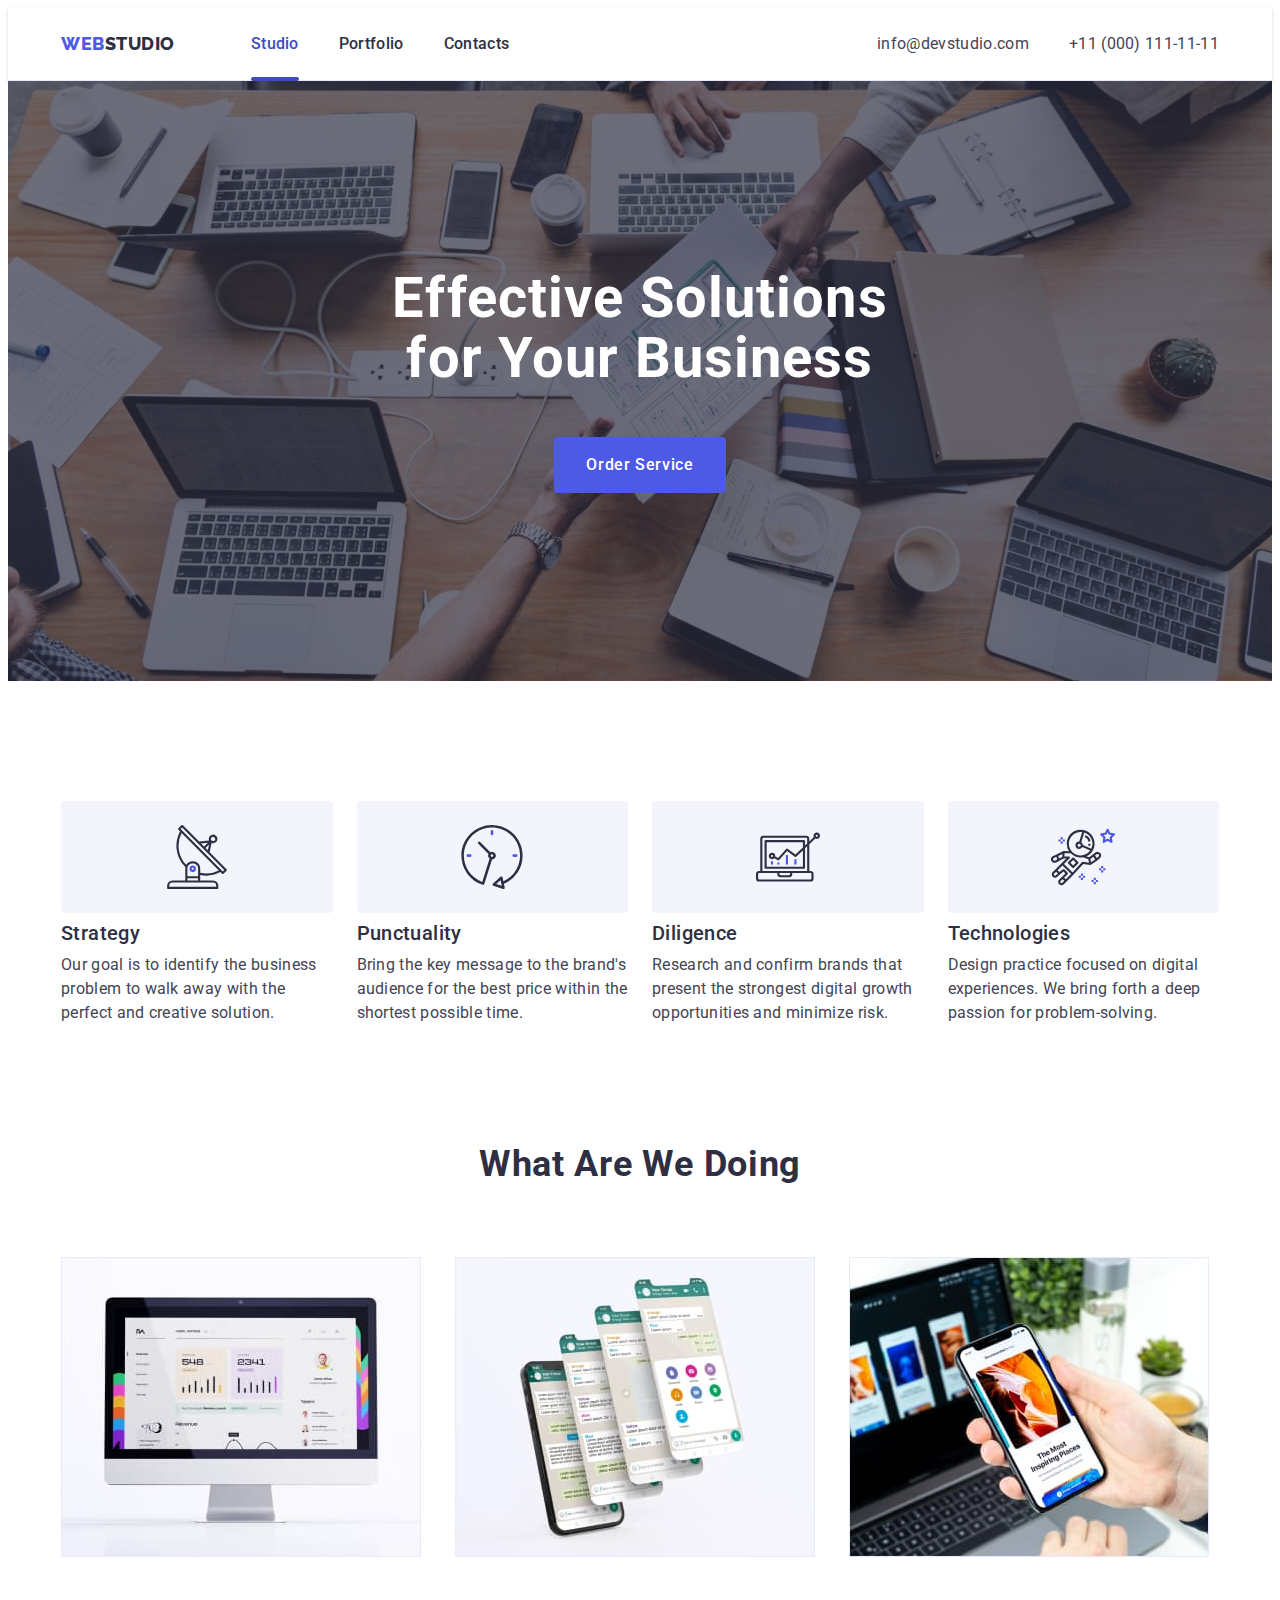
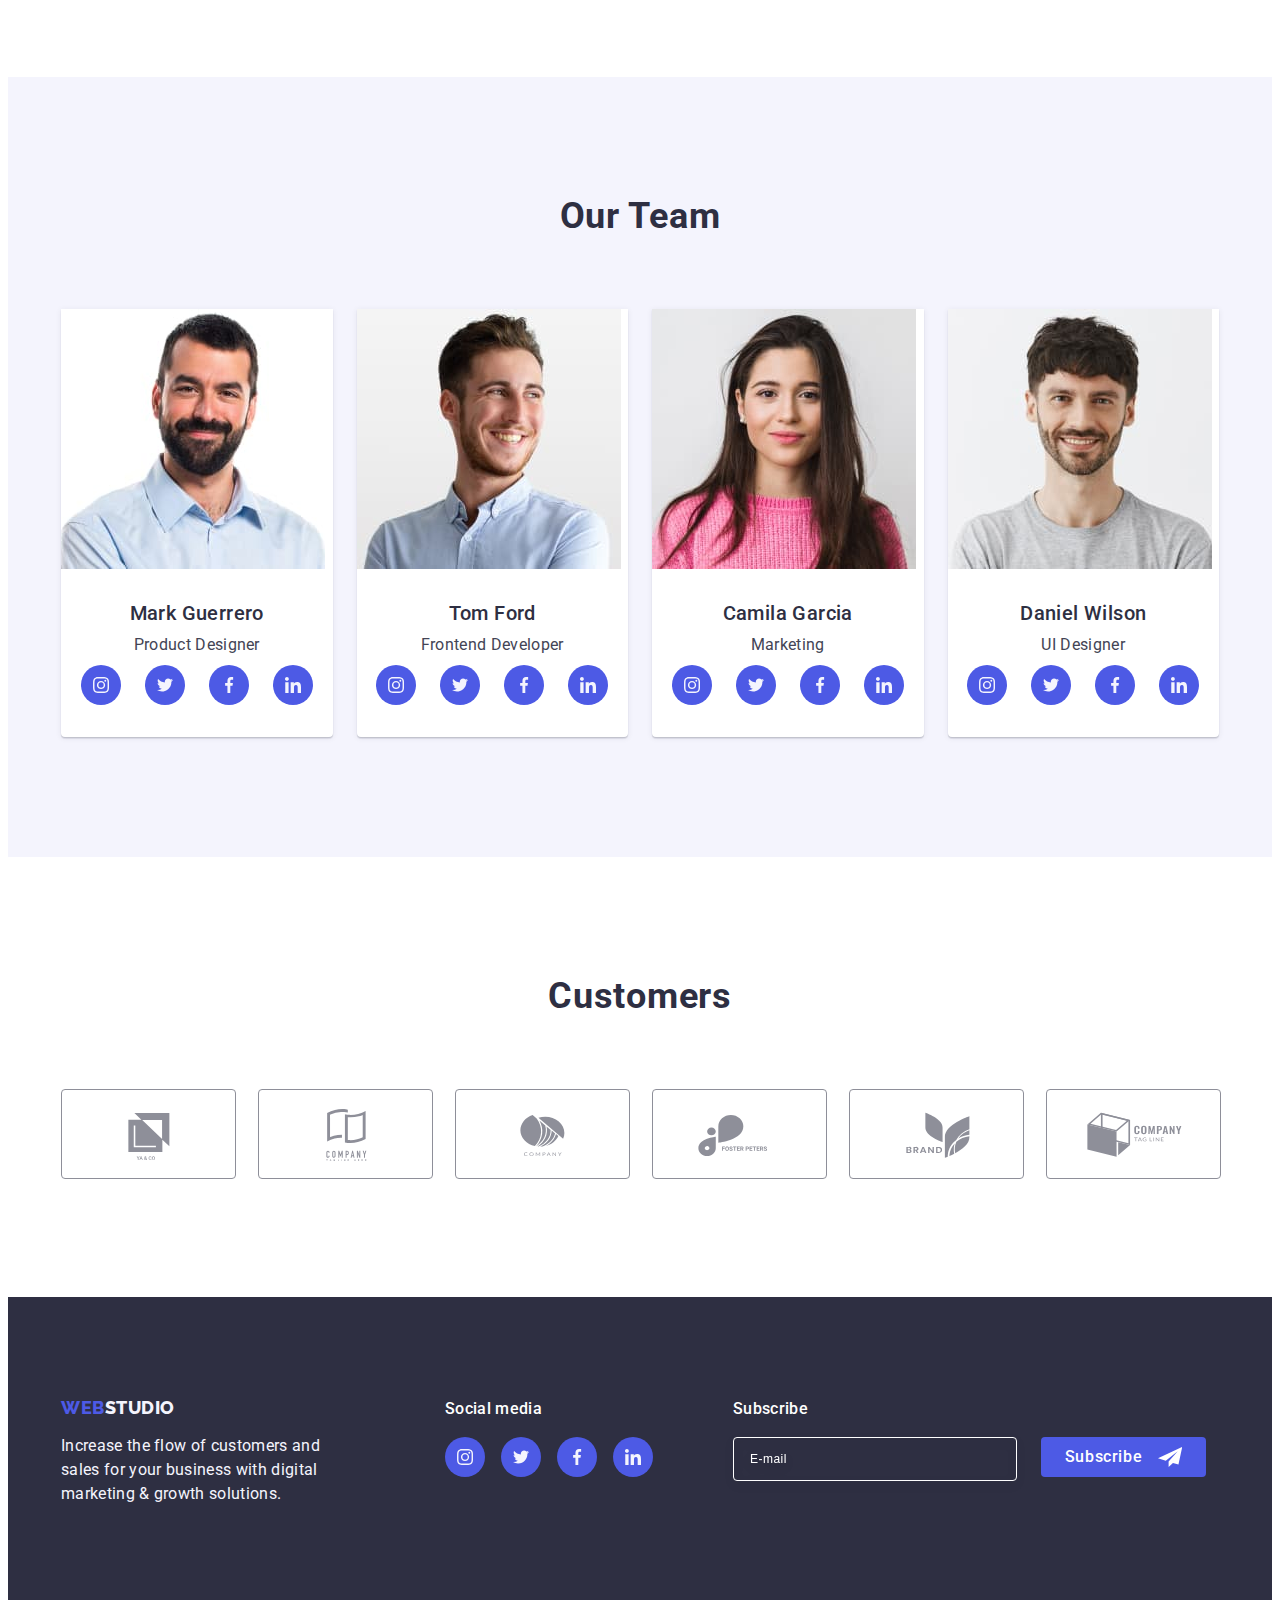
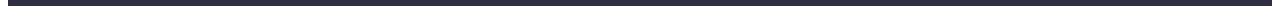
==== commit 039513c6: "change_homework" ====
--- a/index.html
+++ b/index.html
@@ -394,7 +394,7 @@
                 <p class="footer-subscribe-p">Subscribe</p>
                 <form action="email" class="footer-form">
                     <label class="footer-label">
-                        <input type="text" name="email" class="footer-input" placeholder="E-mail">
+                        <input type="email" name="email" class="footer-input" placeholder="E-mail">
                     </label>
                     <button type="submit" class="footer-bottom">Subscribe
                         <svg class="footer-bottom-icon" width="24" height="24">
@@ -419,7 +419,7 @@
                     <div class="input-div-icon">
                         <input type="text" class="modal_icon" name="user-name" id="user-name" />
                         <svg class="modal-svg" width="18" height="24">
-                            <use href="./images/icons.svg#icon-Vector-1"></use>
+                            <use href="./images/icons.svg#icon-person-black-18dp-1"></use>
                         </svg>
                     </div>
                 </div>
@@ -428,7 +428,7 @@
                     <div class="input-div-icon">
                         <input type="text" class="modal_icon" name="phone" id="phone" />
                         <svg class="modal-svg" width="18" height="24">
-                            <use href="./images/icons.svg#icon-Vector-2"></use>
+                            <use href="./images/icons.svg#icon-phone-black-18dp-1"></use>
                         </svg>
                     </div>
                 </div>
@@ -437,7 +437,7 @@
                     <div class="input-div-icon">
                         <input type="text" class="modal_icon" name="email" id="mailto" />
                         <svg class="modal-svg" width="18" height="24">
-                            <use href="./images/icons.svg#icon-Vector-3"></use>
+                            <use href="./images/icons.svg#icon-email-black-18dp-1"></use>
                         </svg>
                     </div>
                 </div>
@@ -450,12 +450,14 @@
                 <div class="checkbox-div">
                     <input type="checkbox" name="user-privacy" id="user-privacy" value="true"
                         class="input-check visually-hidden">
-                    <label for="user-privacy" class="check-text"> <span class="span">
+                    <label for="user-privacy" class="check-text">
+                        <span class="span">
                             <svg class="" width="10" height="8">
                                 <use href="./images/icons.svg#icon-check"></use>
                             </svg>
                         </span> I accept the terms and conditions of the <a href="" class="labelspan"> Privacy
-                            Policy</a></label>
+                            Policy</a>
+                    </label>
                 </div>
                 <button type="submit" class="modal-buttom" data-modal-open="">Send</button>
             </form>
--- a/css/styles.css
+++ b/css/styles.css
@@ -478,7 +478,7 @@
 
 .icon_list_footer {
   box-sizing: border-box;
-  margin-right: 120px;
+  margin-right: 80px;
 }
 
 .logo {
@@ -831,7 +831,7 @@
   height: 40px;
   border-radius: 4px;
   border: 1px solid rgba(46, 47, 66, 0.4);
-  text-indent: 38px;
+  text-indent: 15px;
   background-color: transparent;
   padding-left: 38px;
   outline: transparent;
@@ -906,10 +906,14 @@
   text-decoration: underline;
 }
 
-.input-check:checked + .check-text span {
+.input-check:checked + .check-text .span {
   background-color: #404bbf;
   border: none;
   fill: #f4f4fd;
+}
+
+.input-check:focus + .check-text .span {
+  border: 2px solid red;
 }
 
 .modal-btn {
@@ -959,9 +963,9 @@
   padding: 16px 32px;
   min-width: 169px;
   height: 56px;
-  margin-left: 119px;
-  margin-right: 120px;
-  margin-bottom: 24px;
+  margin-left: auto;
+  margin-right: auto;
+
   border: none;
   border-radius: 4px;
   transition: background-color 250ms cubic-bezier(0.4, 0, 0.2, 1);
